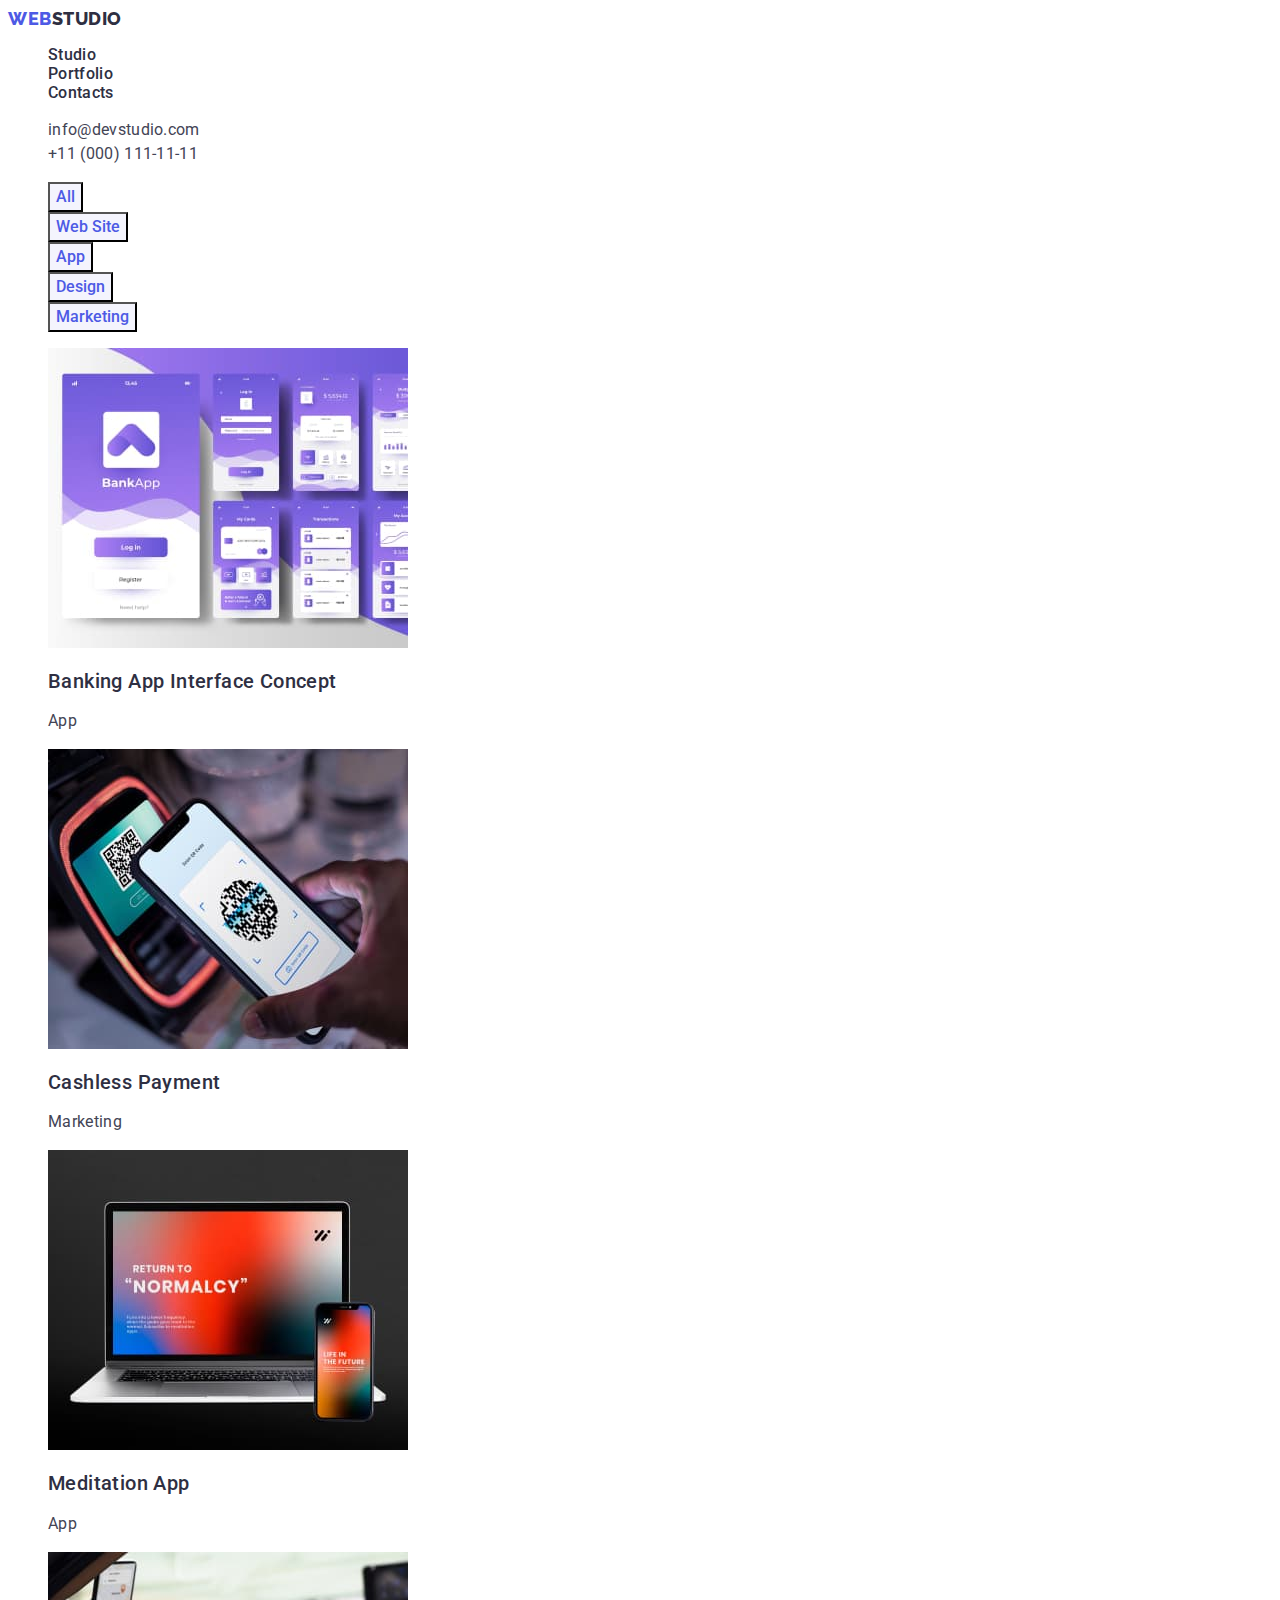
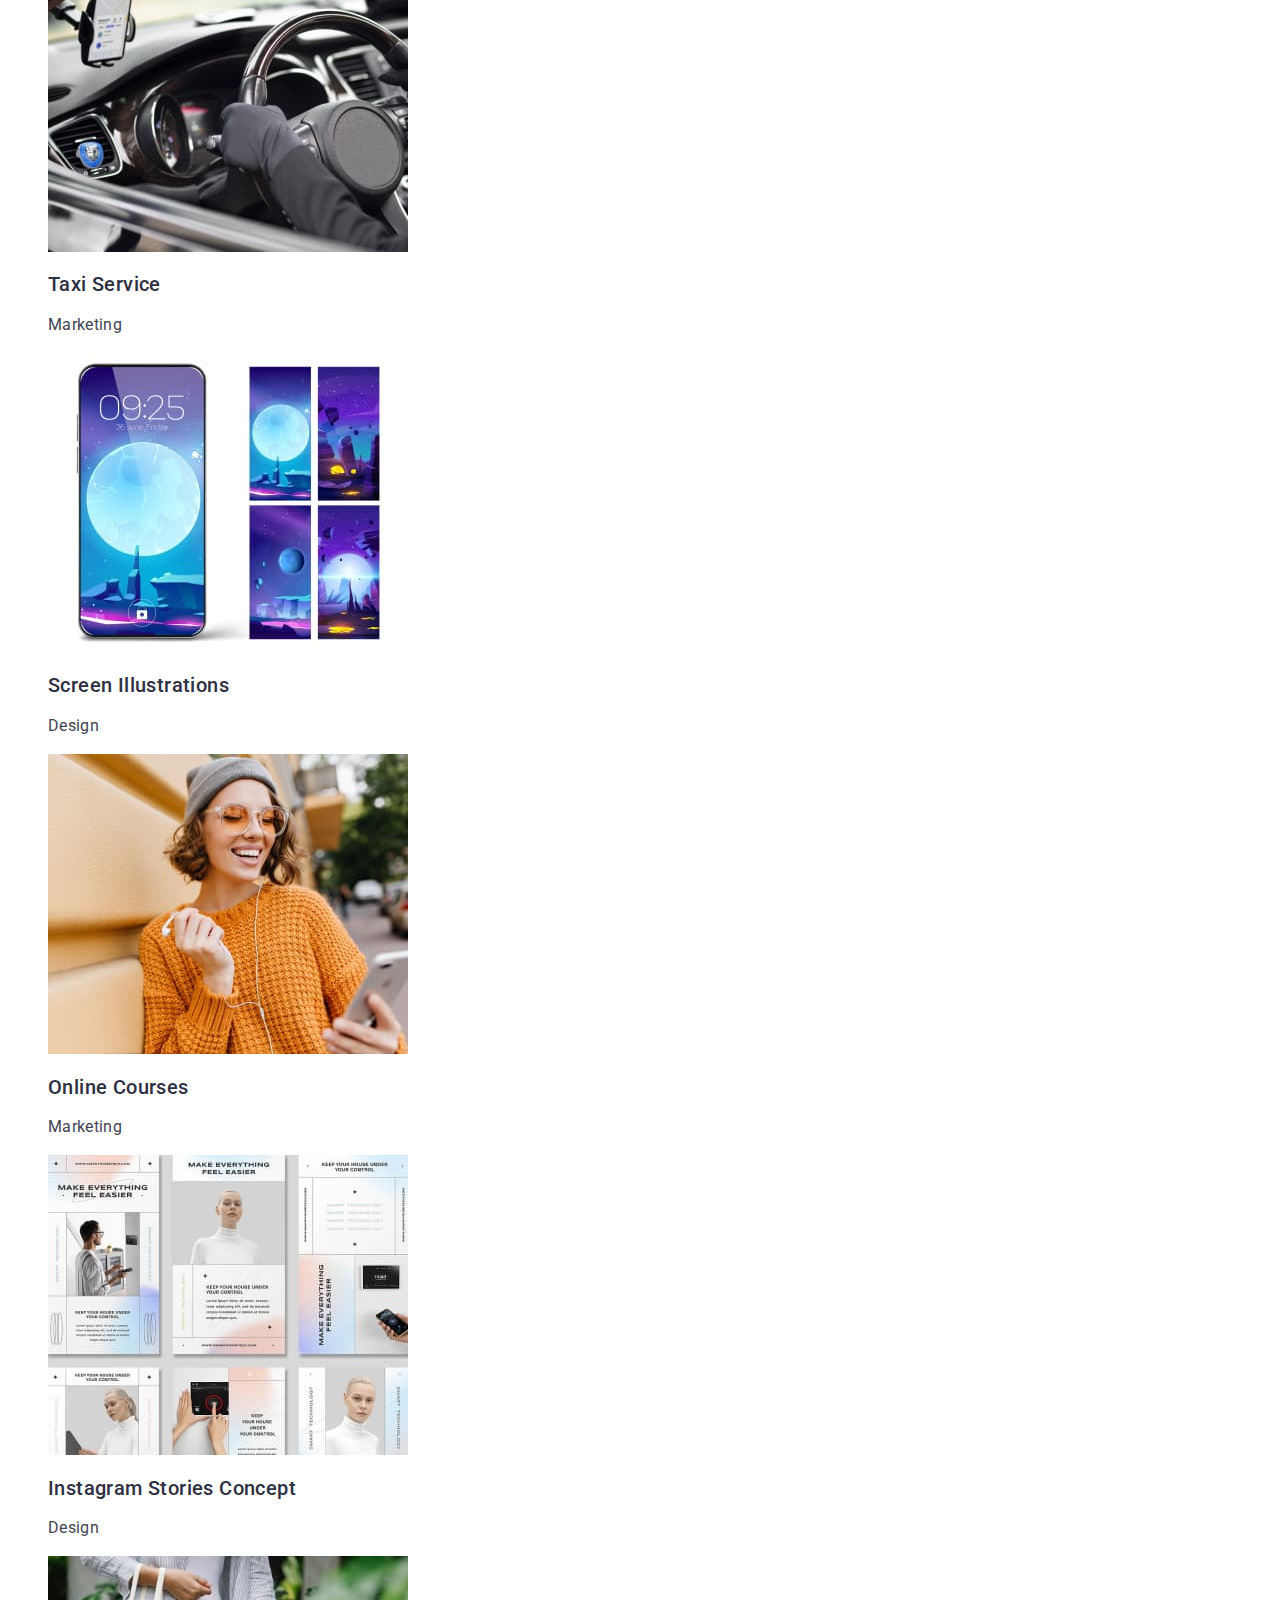
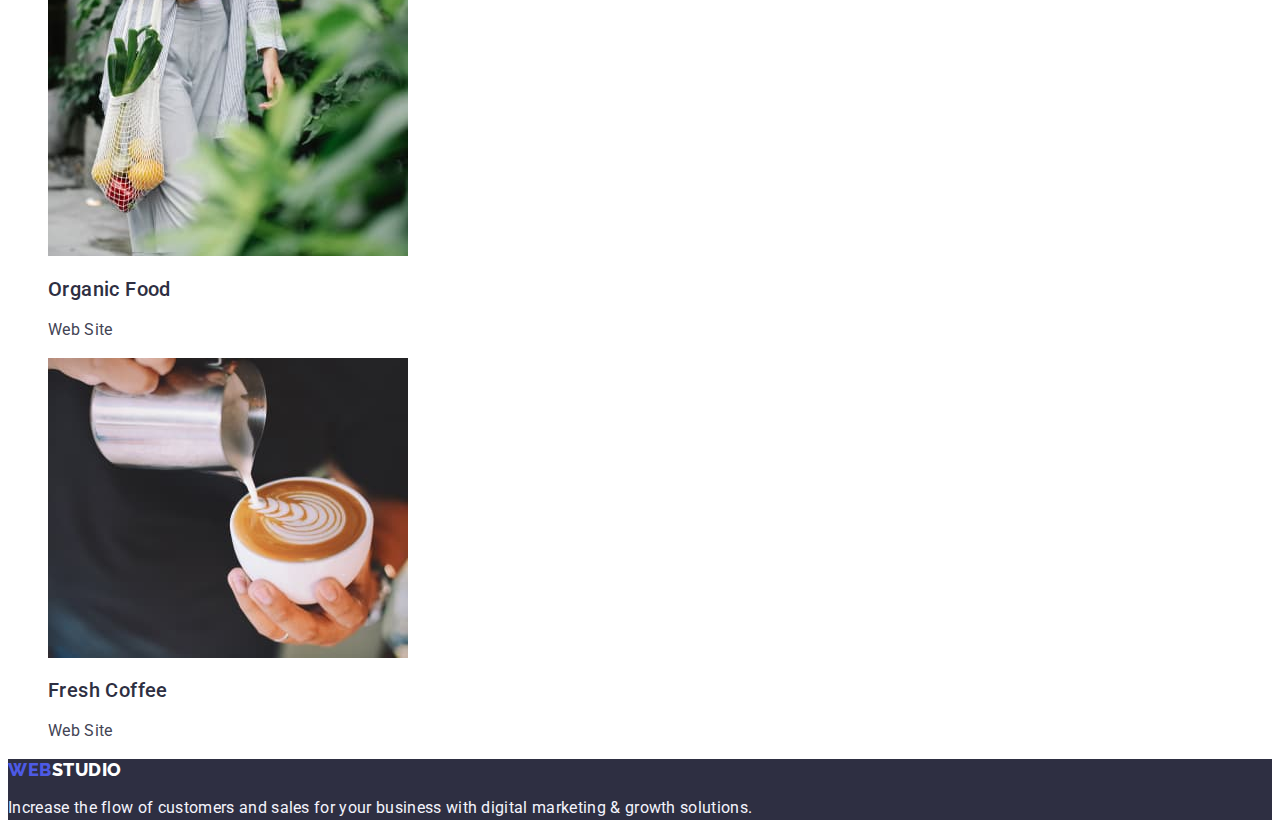
==== portfolio.html @ 5841ca65 "add html" ====
<!DOCTYPE html>
<html lang="en">
  <head>
    <meta charset="UTF-8" />
    <meta http-equiv="X-UA-Compatible" content="IE=edge" />
    <meta name="viewport" content="width=device-width, initial-scale=1.0" />
    <link rel="preconnect" href="https://fonts.googleapis.com" />
    <link rel="preconnect" href="https://fonts.gstatic.com" crossorigin />
    <link
      href="https://fonts.googleapis.com/css2?family=Raleway:wght@800&family=Roboto:wght@400;500;700;900&display=swap"
      rel="stylesheet"
    />
    <title>Portfolio</title>
    <link rel="stylesheet" href="./css/styles.css" />
  </head>
  <body>
    <header class="header">
      <nav>
        <a class="header-logo link" href="./index.html"
          >Web<span class="header-logo-span">Studio</span></a
        >
        <ul class="list">
          <li>
            <a class="menu link" href="./index.html">Studio</a>
          </li>
          <li><a class="menu link" href="./portfolio.html">Portfolio</a></li>
          <li><a class="menu link" href="/">Contacts</a></li>
        </ul>
      </nav>
      <address class="address">
        <ul class="list">
          <li>
            <a class="address link" href="mailto:info@devstudio.com"
              >info@devstudio.com</a
            >
          </li>
          <li>
            <a class="address link" href="tel:+110001111111"
              >+11 (000) 111-11-11</a
            >
          </li>
        </ul>
      </address>
    </header>

    <main>
      <section class="portfolio">
        <h1 hidden>Portfolio</h1>
        <ul class="list">
          <li>
            <button class="portfolio-button" type="button">All</button>
          </li>
          <li>
            <button class="portfolio-button" type="button">Web Site</button>
          </li>
          <li>
            <button class="portfolio-button" type="button">App</button>
          </li>
          <li>
            <button class="portfolio-button" type="button">Design</button>
          </li>
          <li>
            <button class="portfolio-button" type="button">Marketing</button>
          </li>
        </ul>
        <ul class="list">
          <li>
            <a class="portfolio-card link" href="/">
              <img
                src="./images/portfolio-img01.jpg"
                alt="interface concept"
                width="360"
                height="300"
              />
              <h2 class="portfolio-subtitle">Banking App Interface Concept</h2>
              <p class="portfolio-text">App</p>
            </a>
          </li>
          <li>
            <a class="portfolio-card link" href="/">
              <img
                src="./images/portfolio-img02.jpg"
                alt="payment moment"
                width="360"
                height="300"
              />
              <h2 class="portfolio-subtitle">Cashless Payment</h2>
              <p class="portfolio-text">Marketing</p>
            </a>
          </li>
          <li>
            <a class="portfolio-card link" href="/">
              <img
                src="./images/portfolio-img03.jpg"
                alt="laptop and smartphone"
                width="360"
                height="300"
              />
              <h2 class="portfolio-subtitle">Meditation App</h2>
              <p class="portfolio-text">App</p>
            </a>
          </li>
          <li>
            <a class="portfolio-card link" href="/">
              <img
                src="./images/portfolio-img04.jpg"
                alt="drive car"
                width="360"
                height="300"
              />
              <h2 class="portfolio-subtitle">Taxi Service</h2>
              <p class="portfolio-text">Marketing</p>
            </a>
          </li>
          <li>
            <a class="portfolio-card link" href="/">
              <img
                src="./images/portfolio-img05.jpg"
                alt="moon screen"
                width="360"
                height="300"
              />
              <h2 class="portfolio-subtitle">Screen Illustrations</h2>
              <p class="portfolio-text">Design</p>
            </a>
          </li>
          <li>
            <a class="portfolio-card link" href="/">
              <img
                src="./images/portfolio-img06.jpg"
                alt="girl online"
                width="360"
                height="300"
              />
              <h2 class="portfolio-subtitle">Online Courses</h2>
              <p class="portfolio-text">Marketing</p>
            </a>
          </li>
          <li>
            <a class="portfolio-card link" href="/">
              <img
                src="./images/portfolio-img07.jpg"
                alt="insta stories"
                width="360"
                height="300"
              />
              <h2 class="portfolio-subtitle">Instagram Stories Concept</h2>
              <p class="portfolio-text">Design</p>
            </a>
          </li>
          <li>
            <a class="portfolio-card link" href="/">
              <img
                src="./images/portfolio-img08.jpg"
                alt="vegetables in a bag"
                width="360"
                height="300"
              />
              <h2 class="portfolio-subtitle">Organic Food</h2>
              <p class="portfolio-text">Web Site</p>
            </a>
          </li>
          <li>
            <a class="portfolio-card link" href="/">
              <img
                src="./images/portfolio-img09.jpg"
                alt="a cup of coffee"
                width="360"
                height="300"
              />
              <h2 class="portfolio-subtitle">Fresh Coffee</h2>
              <p class="portfolio-text">Web Site</p>
            </a>
          </li>
        </ul>
      </section>
    </main>

    <footer class="footer">
      <a class="footer-logo link" href="./index.html"
        >Web<span class="footer-logo-span">Studio</span></a
      >
      <p class="footer-text">
        Increase the flow of customers and sales for your business with digital
        marketing & growth solutions.
      </p>
    </footer>
  </body>
</html>
---- css/styles.css ----
:root {
  --white-background-color: #ffffff;
  --primary-brand: #4d5ae5;
  --pressed-state: #404bbf;
  --dark: #2e2f42;
  --text: #434455;
  --light: #f4f4fd;
  --accent: #e7e9fc;
}

body {
  font-family: "Roboto", sans-serif;
  color: var(--text);
  background-color: var(--white-background-color);
}

.list {
  list-style: none;
}

.link {
  text-decoration: none;
}

/*-------------header-------------*/

.header-logo.link {
  font-family: "Raleway";
  font-style: normal;
  font-weight: 800;
  font-size: 18px;
  line-height: 1.17;
  letter-spacing: 0.03em;
  text-transform: uppercase;
  color: var(--primary-brand);
}
.header-logo-span {
  color: var(--dark);
}

.menu.link {
  font-weight: 500;
  font-size: 16px;
  line-height: 1.5px;
  letter-spacing: 0.02em;
  color: var(--dark);
}
.menu.link:hover,
.menu.link:focus,
.menu.link:active {
  color: var(--pressed-state);
}

.address.link {
  font-size: 16px;
  line-height: 1.5;
  letter-spacing: 0.02em;
  font-style: normal;
  color: var(--text);
}
.address.link:hover,
.address.link:focus {
  color: var(--pressed-state);
}

/*-------------main-section-one-------------*/

.section-one {
  background-color: var(--dark);
}

.section-one-title {
  font-weight: 700;
  font-size: 56px;
  line-height: 1.07;
  letter-spacing: 0.02em;
  text-align: center;
  color: var(--white-background-color);
}

.section-one-button {
  font-family: "Roboto", sans-serif;
  font-style: normal;
  font-weight: 500;
  font-size: 16px;
  line-height: 1.5;
  letter-spacing: 0.04em;
  cursor: pointer;
  color: var(--white-background-color);
  background-color: var(--primary-brand);
}
.section-one-button:hover,
.section-one-button:focus {
  background-color: var(--pressed-state);
}

/*-------------main-section-two-------------*/

.section-two-title {
  font-weight: 500;
  font-size: 20px;
  line-height: 1.2px;
  letter-spacing: 0.02em;
  color: var(--dark);
}

.section-two-text {
  font-size: 16px;
  line-height: 1.5;
  letter-spacing: 0.02em;
}

/*-------------main-section-three-------------*/

.section-three-title {
  font-size: 36px;
  line-height: 1.11;
  letter-spacing: 0.02em;
  text-align: center;
  text-transform: capitalize;
  color: var(--dark);
}

/*-------------main-section-four-------------*/

.section-four {
  background-color: var(--light);
}

.section-four-title {
  font-size: 36px;
  line-height: 1.11;
  text-align: center;
  letter-spacing: 0.02em;
  text-transform: capitalize;
  color: var(--dark);
}

.section-four-item {
  background-color: var(--white-background-color);
}

.section-four-subtitle {
  font-weight: 500;
  font-size: 20px;
  line-height: 1.2;
  letter-spacing: 0.02em;
  color: var(--dark);
}

.section-four-text {
  font-size: 16px;
  line-height: 1.5;
  letter-spacing: 0.02em;
}

/*-------------footer-------------*/

.footer {
  background-color: var(--dark);
}

.footer-logo.link {
  font-family: "Raleway";
  font-style: normal;
  font-weight: 800;
  font-size: 18px;
  line-height: 1.17;
  letter-spacing: 0.03em;
  text-transform: uppercase;
  color: var(--primary-brand);
}
.footer-logo-span {
  color: var(--white-background-color);
}

.footer-text {
  font-size: 16px;
  line-height: 1.5;
  letter-spacing: 0.02em;
  color: var(--light);
}

/*--------------portfolio-main-section-------------*/

.portfolio-button {
  font-family: "Roboto", sans-serif;
  font-style: normal;
  font-weight: 500;
  font-size: 16px;
  line-height: 1.5;
  background-color: var(--light);
  color: var(--primary-brand);
  cursor: pointer;
}
.portfolio-button:hover,
.portfolio-button:focus {
  background-color: var(--pressed-state);
  color: var(--white-background-color);
}

.portfolio-subtitle {
  font-weight: 500;
  font-size: 20px;
  line-height: 1.2;
  letter-spacing: 0.02em;
  color: var(--dark);
}

.portfolio-text {
  font-size: 16px;
  line-height: 1.5;
  letter-spacing: 0.02em;
  color: var(--text);
}

/*--------------header-and-footer-in-index-------------*/
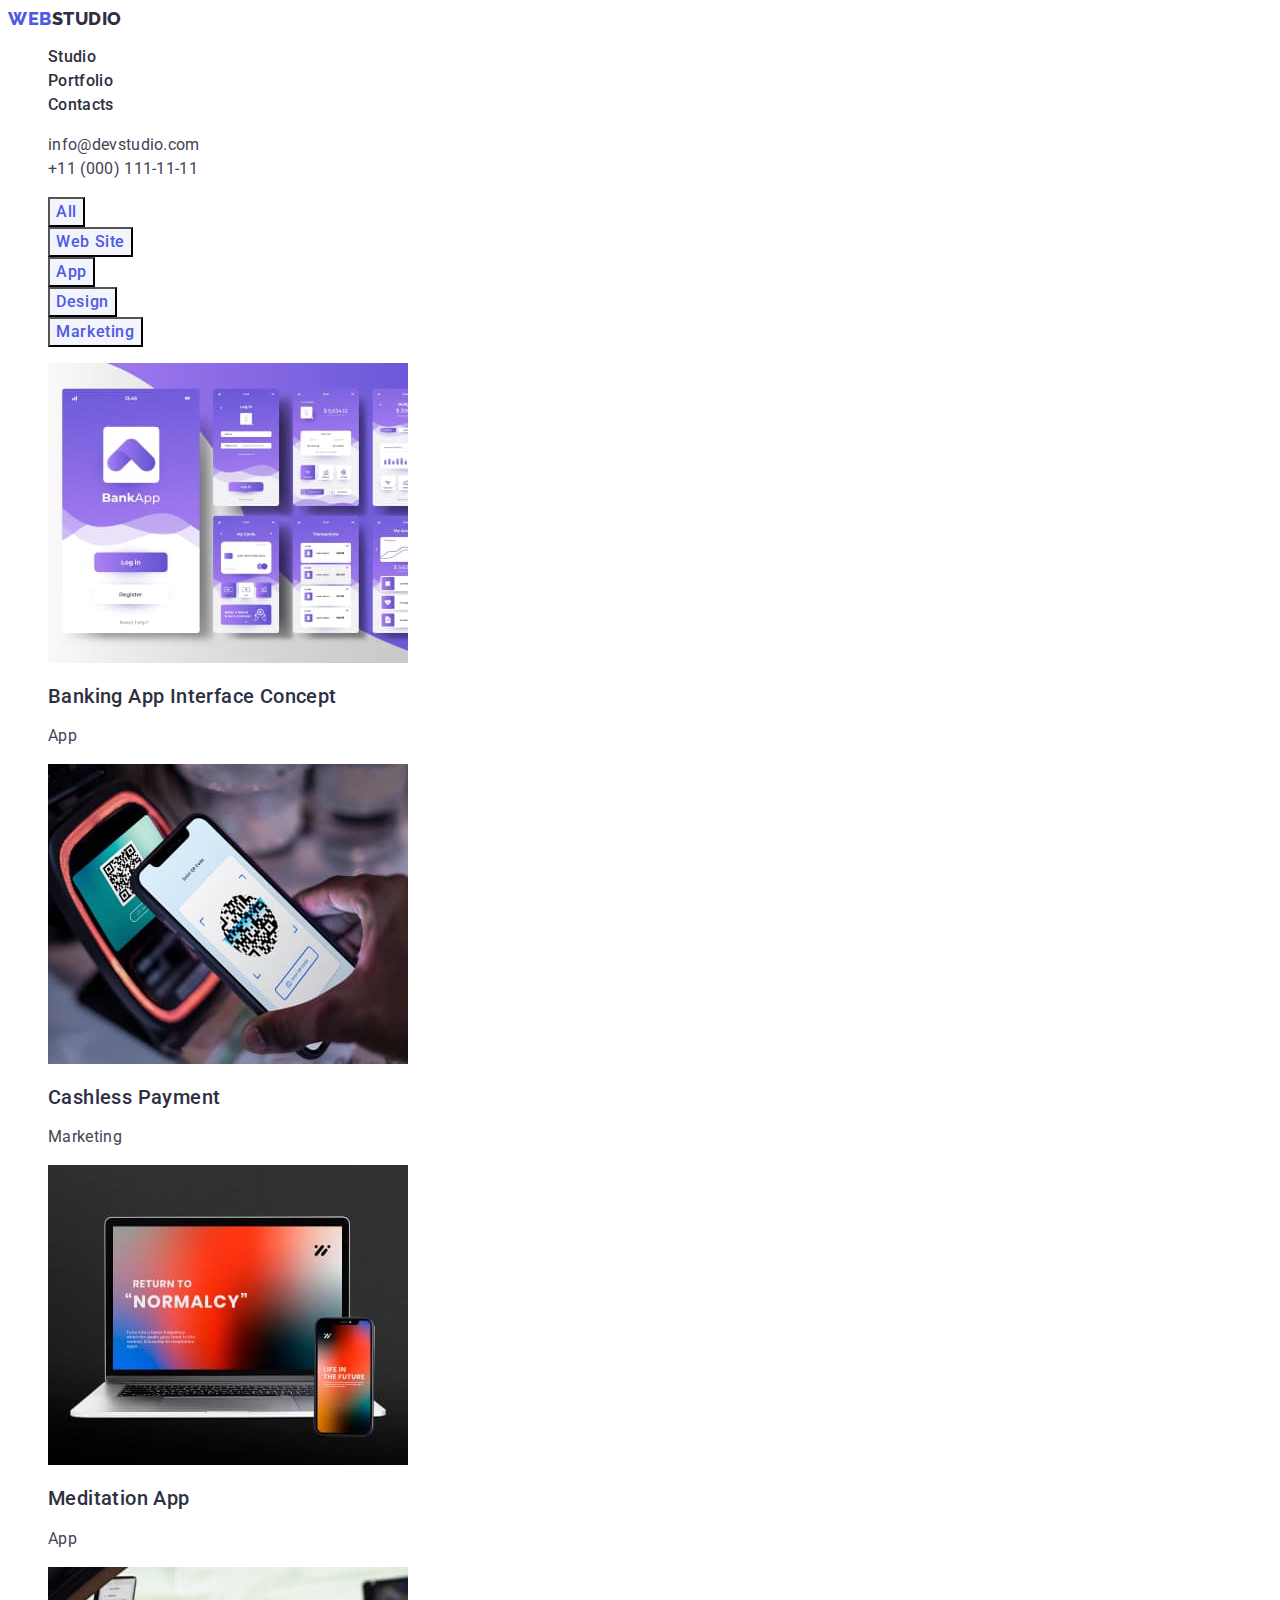
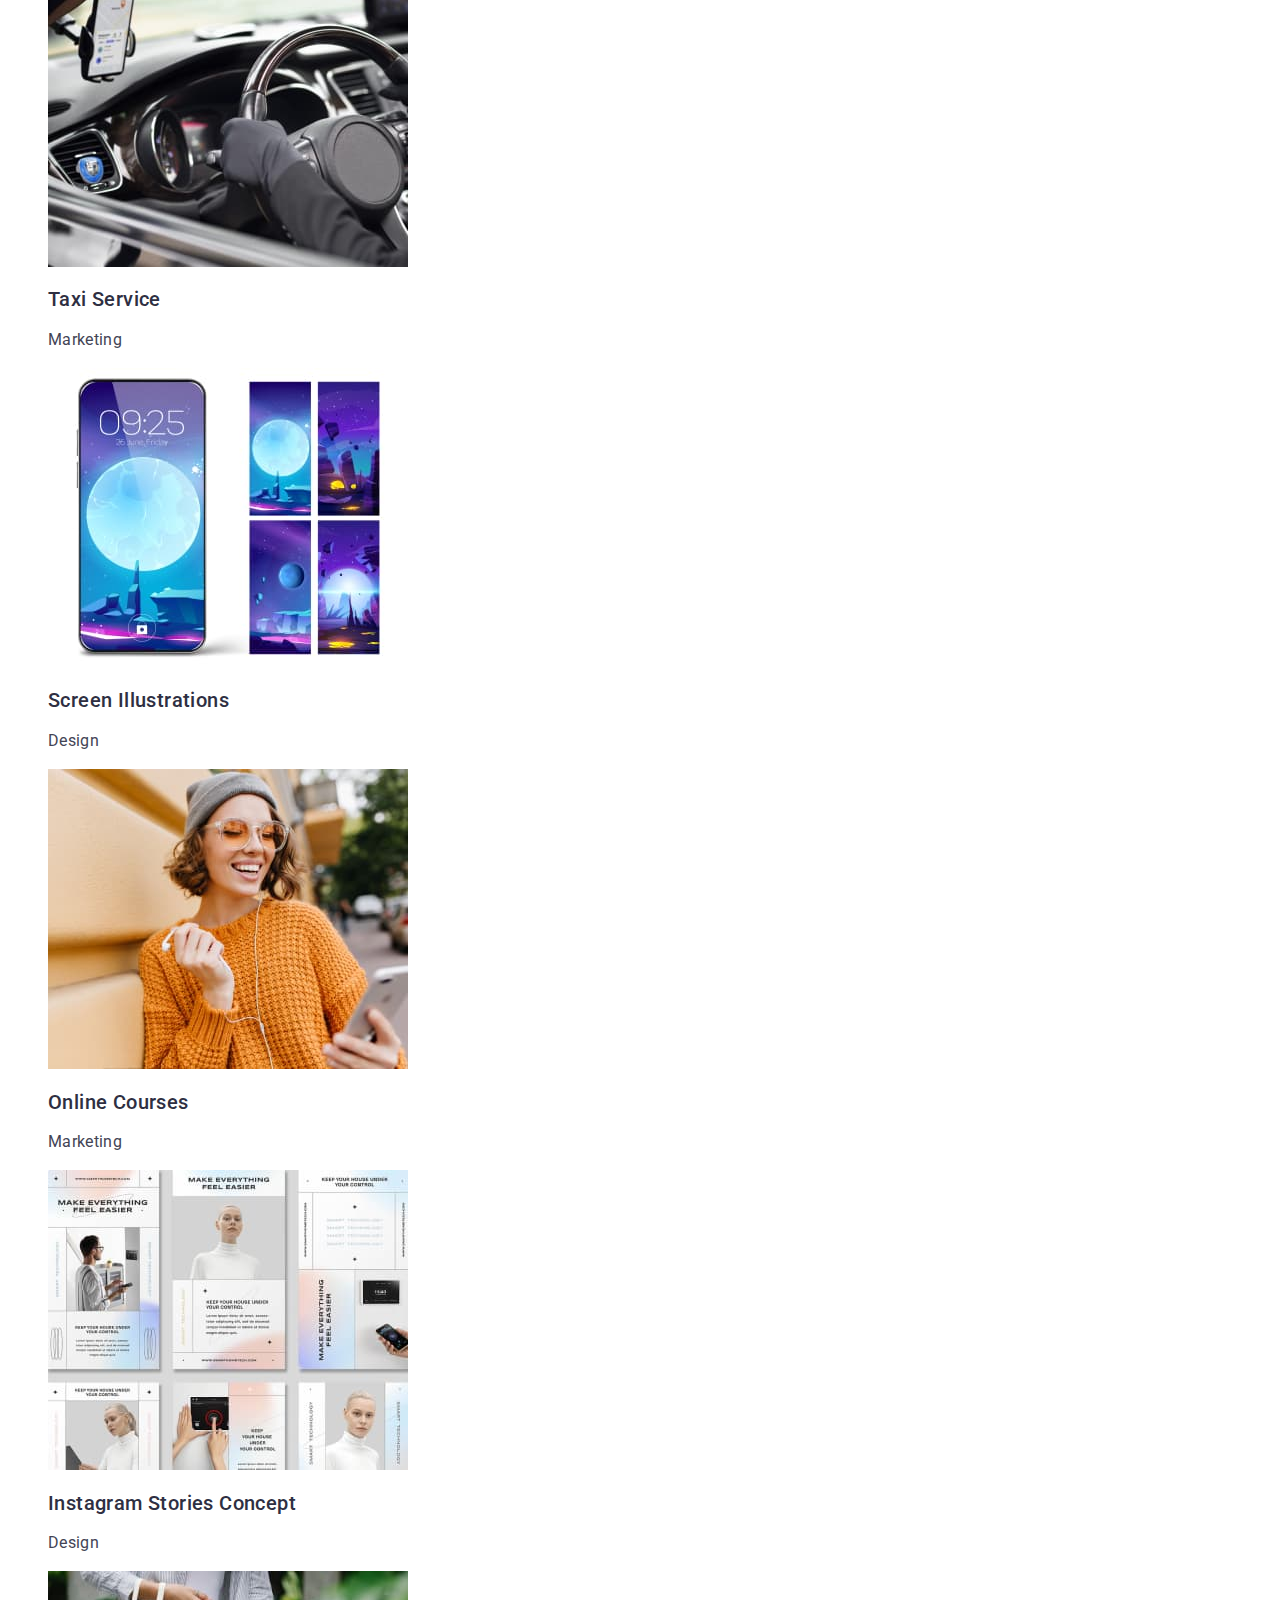
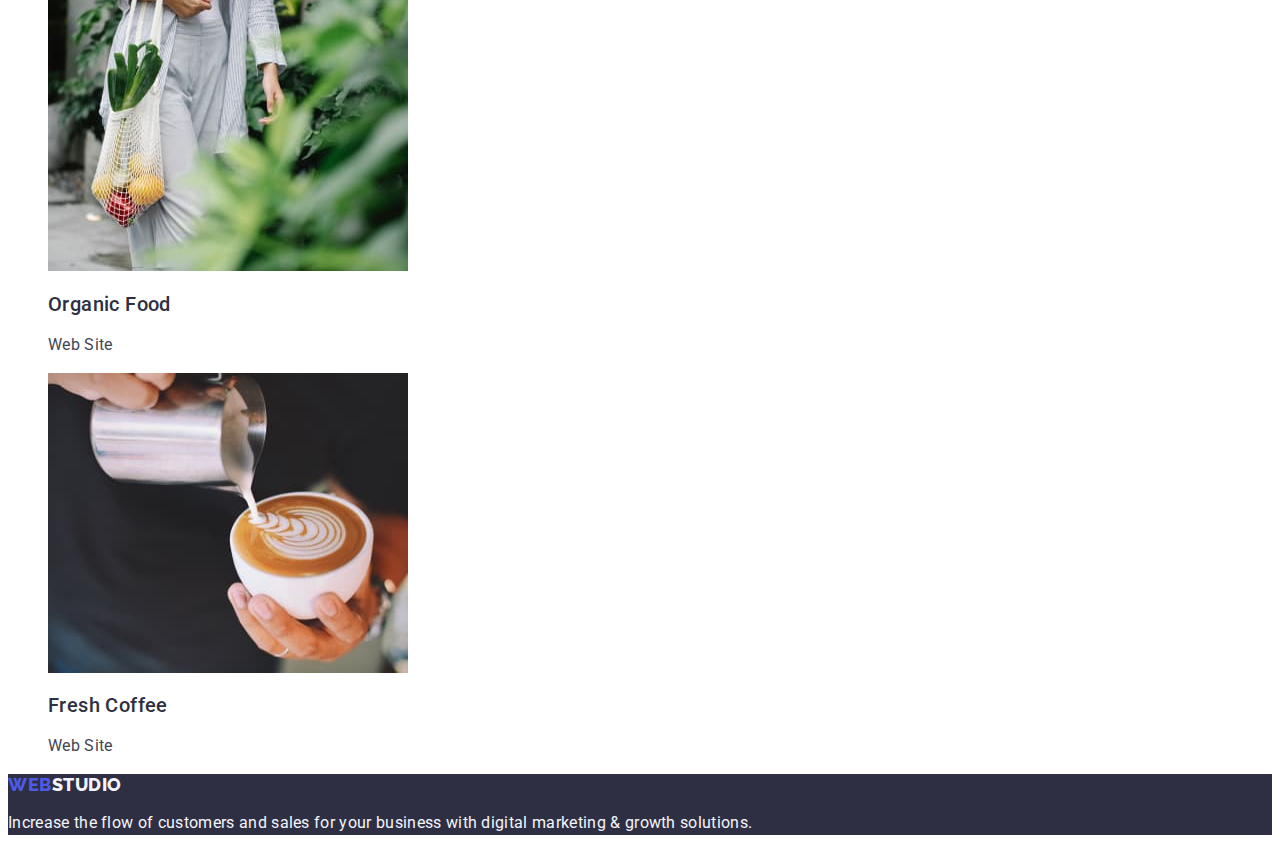
==== commit 3a8eb4c1: "add html" ====
--- a/portfolio.html
+++ b/portfolio.html
@@ -24,7 +24,7 @@
             <a class="menu link" href="./index.html">Studio</a>
           </li>
           <li><a class="menu link" href="./portfolio.html">Portfolio</a></li>
-          <li><a class="menu link" href="/">Contacts</a></li>
+          <li><a class="menu link" href="./index.html">Contacts</a></li>
         </ul>
       </nav>
       <address class="address">
--- a/css/styles.css
+++ b/css/styles.css
@@ -25,7 +25,7 @@
 /*-------------header-------------*/
 
 .header-logo.link {
-  font-family: "Raleway";
+  font-family: "Raleway", sans-serif;
   font-style: normal;
   font-weight: 800;
   font-size: 18px;
@@ -41,7 +41,7 @@
 .menu.link {
   font-weight: 500;
   font-size: 16px;
-  line-height: 1.5px;
+  line-height: 1.5;
   letter-spacing: 0.02em;
   color: var(--dark);
 }
@@ -51,7 +51,7 @@
   color: var(--pressed-state);
 }
 
-.address.link {
+.address {
   font-size: 16px;
   line-height: 1.5;
   letter-spacing: 0.02em;
@@ -99,7 +99,7 @@
 .section-two-title {
   font-weight: 500;
   font-size: 20px;
-  line-height: 1.2px;
+  line-height: 1.2;
   letter-spacing: 0.02em;
   color: var(--dark);
 }
@@ -161,7 +161,7 @@
 }
 
 .footer-logo.link {
-  font-family: "Raleway";
+  font-family: "Raleway", sans-serif;
   font-style: normal;
   font-weight: 800;
   font-size: 18px;
@@ -171,7 +171,7 @@
   color: var(--primary-brand);
 }
 .footer-logo-span {
-  color: var(--white-background-color);
+  color: var(--light);
 }
 
 .footer-text {
@@ -189,6 +189,7 @@
   font-weight: 500;
   font-size: 16px;
   line-height: 1.5;
+  letter-spacing: 0.04em;
   background-color: var(--light);
   color: var(--primary-brand);
   cursor: pointer;
